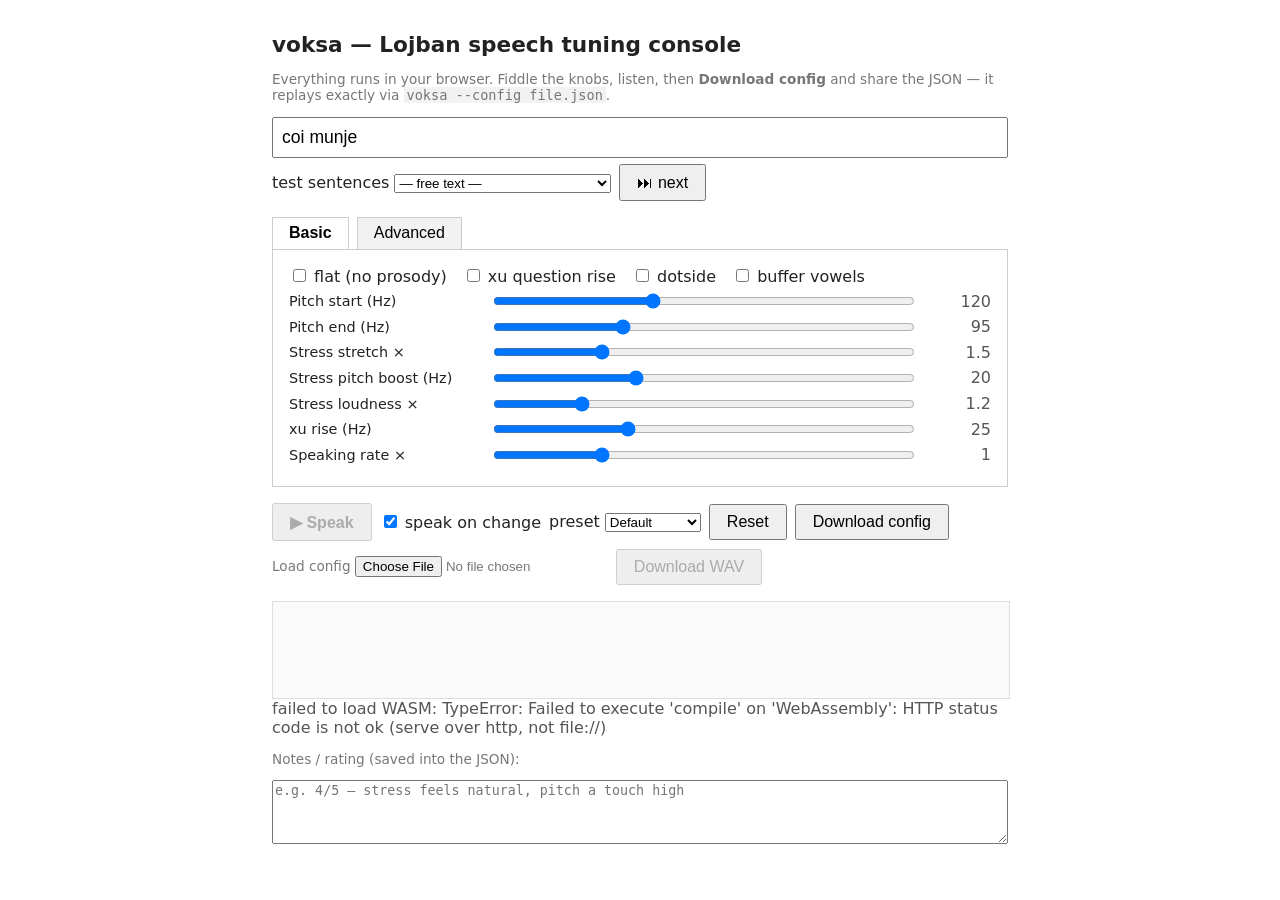
==== crates/voksa-web/www/index.html @ 2946a3f7 "feat(web): phonetic sentence picker - curated coverage set + cycle button (D2b) www/sentences.json: " ====
<!doctype html>
<html lang="en">
  <head>
    <meta charset="utf-8" />
    <meta name="viewport" content="width=device-width, initial-scale=1" />
    <title>voksa — Lojban speech tuning console</title>
    <style>
      body { font-family: system-ui, sans-serif; max-width: 46rem; margin: 2rem auto; padding: 0 1rem; color: #222; }
      h1 { font-size: 1.35rem; }
      input[type="text"] { width: 100%; font-size: 1.1rem; padding: 0.5rem; box-sizing: border-box; }
      .tabs { display: flex; gap: 0.5rem; margin: 1rem 0 0; }
      .tabs button { border: 1px solid #ccc; border-bottom: none; background: #f2f2f2; padding: 0.4rem 1rem; cursor: pointer; }
      .tabs button.active { background: #fff; font-weight: 600; }
      .panel { border: 1px solid #ccc; padding: 1rem; }
      .row { display: grid; grid-template-columns: 12rem 1fr 4rem; align-items: center; gap: 0.6rem; margin: 0.35rem 0; }
      .row label { font-size: 0.9rem; }
      .row output { font-variant-numeric: tabular-nums; text-align: right; color: #555; }
      .flags label { margin-right: 1rem; display: inline-block; }
      .disabled { opacity: 0.4; }
      .actions { display: flex; flex-wrap: wrap; gap: 0.5rem; margin: 1rem 0; align-items: center; }
      button { font-size: 1rem; padding: 0.45rem 1rem; }
      #speak { font-weight: 600; }
      #status { color: #555; min-height: 1.2em; }
      canvas { width: 100%; height: 96px; border: 1px solid #ddd; display: block; background: #fafafa; }
      textarea { width: 100%; height: 4rem; box-sizing: border-box; }
      code { background: #f2f2f2; padding: 0 0.2em; }
      .muted { color: #777; font-size: 0.85rem; }
      #attitudinals details { border: 1px solid #e2e2e2; margin: 0.4rem 0; padding: 0.3rem 0.6rem; }
      #attitudinals summary { cursor: pointer; }
      #attitudinals summary b { font-size: 1.05rem; }
      #attitudinals summary button { font-size: 0.8rem; padding: 0.15rem 0.5rem; margin-left: 0.4rem; }
    </style>
  </head>
  <body>
    <h1>voksa — Lojban speech tuning console</h1>
    <p class="muted">Everything runs in your browser. Fiddle the knobs, listen, then
      <b>Download config</b> and share the JSON — it replays exactly via
      <code>voksa --config file.json</code>.</p>

    <input id="text" type="text" value="coi munje" aria-label="Lojban text" />
    <div class="actions" style="margin: 0.4rem 0 0;">
      <label>test sentences <select id="sentence"><option value="">— free text —</option></select></label>
      <button id="sent-next" title="cycle through the phonetic coverage set">⏭ next</button>
      <span class="muted" id="sentence-en"></span>
    </div>

    <div class="tabs">
      <button id="tab-basic" class="active">Basic</button>
      <button id="tab-advanced">Advanced</button>
    </div>

    <div id="panel-basic" class="panel">
      <div class="flags" id="flags"></div>
      <div id="sliders"></div>
    </div>
    <div id="panel-advanced" class="panel" hidden>
      <p class="muted"><b>cnima'o — attitudinals.</b> A UI cmavo colors the word
        <em>before</em> it with an emotion (<code>coi munje .ui</code> = a joyful
        <code>munje</code>). Follow it with <code>nai</code> to flip the emotion,
        <code>sai</code>/<code>ru'e</code> to weaken it. These deviation vectors are
        voksa's own invention (the CLL defines meaning, not sound) — tune them and
        share your config JSON.</p>
      <div id="attitudinals"></div>
      <p class="muted"><b>lo voksa selci — the phoneme table.</b> Every acoustic
        parameter of every phoneme: vowel formants (karsna), consonant loci
        (zunsna), noise bands, voicing, durations. Diphthong glides follow the
        tuned vowels; <code>'</code> ([h]) shapes itself from the next vowel.
        Retune the voice itself, then share the config JSON.</p>
      <div id="voicetable"></div>
    </div>

    <div class="actions">
      <button id="speak" disabled>▶ Speak</button>
      <label><input type="checkbox" id="autospeak" checked> speak on change</label>
      <label>preset <select id="preset"></select></label>
      <button id="reset">Reset</button>
      <button id="dl-json">Download config</button>
      <label class="muted">Load config <input id="ld-json" type="file" accept="application/json" /></label>
      <button id="dl-wav" disabled>Download WAV</button>
    </div>

    <canvas id="wave" width="920" height="96" aria-label="waveform"></canvas>
    <div id="status">loading…</div>

    <p class="muted">Notes / rating (saved into the JSON):</p>
    <textarea id="notes" placeholder="e.g. 4/5 — stress feels natural, pitch a touch high"></textarea>

    <script type="module">
      // ?v= cache-busts the worklet (addModule caches aggressively).
      const V = '6';

      // The 7 prosody knobs, IN THE ORDER of the wasm f32 layout + CLI keys.
      const PARAMS = [
        { key: 'declination_start_hz',   label: 'Pitch start (Hz)',       min: 60,  max: 220, step: 1,    def: 120 },
        { key: 'declination_end_hz',     label: 'Pitch end (Hz)',         min: 50,  max: 200, step: 1,    def: 95  },
        { key: 'stress_duration_factor', label: 'Stress stretch ×',       min: 1,   max: 3,   step: 0.05, def: 1.5 },
        { key: 'stress_f0_excursion_hz', label: 'Stress pitch boost (Hz)',min: 0,   max: 60,  step: 1,    def: 20  },
        { key: 'stress_amp_factor',      label: 'Stress loudness ×',      min: 1,   max: 2,   step: 0.05, def: 1.2 },
        { key: 'xu_rise_hz',             label: 'xu rise (Hz)',           min: 0,   max: 80,  step: 1,    def: 25  },
        { key: 'rate',                   label: 'Speaking rate ×',        min: 0.5, max: 2.5, step: 0.05, def: 1   },
      ];
      const FLAGS = [
        { key: 'flat',    label: 'flat (no prosody)', bit: 0x1 },
        { key: 'xu',      label: 'xu question rise',  bit: 0x2 },
        { key: 'dotside', label: 'dotside',           bit: 0x4 },
        { key: 'buffer',  label: 'buffer vowels',     bit: 0x8 },
      ];
      const PRESETS = {
        Default:     {},
        'Sing-song': { declination_start_hz: 150, declination_end_hz: 80, stress_f0_excursion_hz: 35, stress_duration_factor: 1.8 },
        Monotone:    { declination_start_hz: 110, declination_end_hz: 110, stress_f0_excursion_hz: 3, stress_amp_factor: 1.05, stress_duration_factor: 1.1 },
        Fast:        { rate: 1.7 },
        'Slow & calm': { rate: 0.8, stress_f0_excursion_hz: 12, declination_start_hz: 110, declination_end_hz: 90 },
      };

      // The 8 deviation fields, IN THE ORDER of Deviation::to_array (the wasm
      // f32 stride) — keys mirror the CLI config JSON. Do not reorder.
      const ATT_FIELDS = [
        { key: 'f0_mean_hz',    label: 'Pitch shift (Hz)',        min: -40,  max: 40,  step: 1    },
        { key: 'f0_range_mult', label: 'Pitch range ×',           min: 0,    max: 3,   step: 0.05 },
        { key: 'rate_mult',     label: 'Tempo × (>1 = slower)',   min: 0.5,  max: 2,   step: 0.05 },
        { key: 'oq',            label: 'Open quotient Δ (breath)',min: -0.6, max: 0.8, step: 0.01 },
        { key: 'tilt',          label: 'Brightness Δ',            min: -0.9, max: 0.9, step: 0.01 },
        { key: 'di',            label: 'Creak (diplophonia)',     min: 0,    max: 1,   step: 0.01 },
        { key: 'vibrato_hz',    label: 'Flutter (vibrato Hz)',    min: 0,    max: 15,  step: 0.5  },
        { key: 'aspiration',    label: 'Breathiness Δ',           min: 0,    max: 0.6, step: 0.01 },
      ];
      // The 7 attitudinals, IN THE ORDER of AttitudinalKind::ALL (the wasm f32
      // block after the prosody knobs). `def` = the pinned vectors
      // (docs/phonology.md §10.1). Lojban label + English sub-text.
      const ATTITUDINALS = [
        { key: 'ui',     label: '.ui',     sub: 'happiness / joy',    example: 'coi munje .ui',
          def: { f0_mean_hz: 14,  f0_range_mult: 1.4, rate_mult: 0.95, oq: 0.05,  tilt: 0.15,  di: 0,    vibrato_hz: 0, aspiration: 0 } },
        { key: 'uu',     label: '.uu',     sub: 'pity / sadness',     example: 'mi klama .uu',
          def: { f0_mean_hz: -12, f0_range_mult: 0.6, rate_mult: 1.15, oq: 0.20,  tilt: -0.20, di: 0,    vibrato_hz: 0, aspiration: 0.15 } },
        { key: 'oi',     label: '.oi',     sub: 'complaint / pain',   example: 'coi munje .oi',
          def: { f0_mean_hz: -4,  f0_range_mult: 0.9, rate_mult: 1.05, oq: -0.10, tilt: -0.05, di: 0.10, vibrato_hz: 0, aspiration: 0 } },
        { key: 'ii',     label: '.ii',     sub: 'fear',               example: 'coi munje .ii',
          def: { f0_mean_hz: 18,  f0_range_mult: 1.2, rate_mult: 0.90, oq: 0.05,  tilt: 0.05,  di: 0,    vibrato_hz: 6, aspiration: 0.10 } },
        { key: "o'o",    label: ".o'o",    sub: 'patience / calm',    example: "mi klama .o'o",
          def: { f0_mean_hz: -6,  f0_range_mult: 0.3, rate_mult: 1.0,  oq: 0,     tilt: -0.05, di: 0,    vibrato_hz: 0, aspiration: 0 } },
        { key: 'au',     label: '.au',     sub: 'desire',             example: 'mi djica .au',
          def: { f0_mean_hz: 8,   f0_range_mult: 1.1, rate_mult: 1.0,  oq: 0.10,  tilt: 0,     di: 0,    vibrato_hz: 0, aspiration: 0.08 } },
        { key: "o'onai", label: ".o'onai", sub: 'anger',              example: "mi fengu .o'onai",
          def: { f0_mean_hz: 10,  f0_range_mult: 1.3, rate_mult: 0.90, oq: -0.20, tilt: 0.25,  di: 0.15, vibrato_hz: 0, aspiration: 0 } },
      ];

      // ---- build the UI from the descriptors ----
      const flagsBox = document.getElementById('flags');
      for (const f of FLAGS) {
        const l = document.createElement('label');
        l.innerHTML = `<input type="checkbox" id="flag-${f.key}"> ${f.label}`;
        flagsBox.appendChild(l);
      }
      const slidersBox = document.getElementById('sliders');
      for (const p of PARAMS) {
        const row = document.createElement('div');
        row.className = 'row';
        row.innerHTML =
          `<label for="p-${p.key}">${p.label}</label>` +
          `<input type="range" id="p-${p.key}" min="${p.min}" max="${p.max}" step="${p.step}" value="${p.def}">` +
          `<output id="o-${p.key}">${p.def}</output>`;
        slidersBox.appendChild(row);
      }
      const flagEl = (k) => document.getElementById(`flag-${k}`);
      const slideEl = (k) => document.getElementById(`p-${k}`);
      const outEl = (k) => document.getElementById(`o-${k}`);
      for (const p of PARAMS) {
        slideEl(p.key).addEventListener('input', () => { outEl(p.key).textContent = slideEl(p.key).value; });
      }

      // ---- advanced tab: one panel per attitudinal ----
      const attBox = document.getElementById('attitudinals');
      for (const a of ATTITUDINALS) {
        const det = document.createElement('details');
        det.innerHTML =
          `<summary><b>${a.label}</b> <span class="muted">${a.sub}</span> ` +
          `<button type="button" class="att-try" data-att="${a.key}">▶ try <code>${a.example}</code></button> ` +
          `<button type="button" class="att-reset" data-att="${a.key}">reset</button></summary>`;
        for (const f of ATT_FIELDS) {
          const row = document.createElement('div');
          row.className = 'row';
          row.innerHTML =
            `<label for="a-${a.key}-${f.key}">${f.label}</label>` +
            `<input type="range" id="a-${a.key}-${f.key}" min="${f.min}" max="${f.max}" step="${f.step}" value="${a.def[f.key]}">` +
            `<output id="ao-${a.key}-${f.key}">${a.def[f.key]}</output>`;
          det.appendChild(row);
        }
        attBox.appendChild(det);
      }
      const attEl = (k, f) => document.getElementById(`a-${k}-${f}`);
      const attOut = (k, f) => document.getElementById(`ao-${k}-${f}`);
      // Assign v to a slider with FULL fidelity: a range input silently clamps
      // assigned values to [min,max] (and may snap to the step grid), which
      // would make a hand-edited / CLI-side config replay differently here than
      // via `voksa --config` and re-export silently rewritten. Widen the bounds
      // (and relax the grid) instead, and always show what the slider holds.
      function setSliderExact(el, out, v) {
        if (v < parseFloat(el.min)) el.min = v;
        if (v > parseFloat(el.max)) el.max = v;
        el.value = v;
        if (parseFloat(el.value) !== v) { el.step = 'any'; el.value = v; }
        out.textContent = el.value;
      }
      function setAtt(k, f, v) { setSliderExact(attEl(k, f), attOut(k, f), v); }
      function resetAtt(a) {
        for (const f of ATT_FIELDS) {
          const el = attEl(a.key, f.key);
          el.min = f.min; el.max = f.max; el.step = f.step; // undo any widening
          setAtt(a.key, f.key, a.def[f.key]);
        }
      }
      for (const a of ATTITUDINALS) {
        for (const f of ATT_FIELDS) {
          attEl(a.key, f.key).addEventListener('input', () => { attOut(a.key, f.key).textContent = attEl(a.key, f.key).value; });
        }
      }
      attBox.addEventListener('click', (e) => {
        const b = e.target.closest('button'); if (!b) return;
        e.preventDefault(); // don't toggle the <details>
        const a = ATTITUDINALS.find((x) => x.key === b.dataset.att); if (!a) return;
        if (b.classList.contains('att-reset')) { resetAtt(a); autoSpeak(); }
        else if (b.classList.contains('att-try')) {
          document.getElementById('text').value = a.example;
          if (!speakBtn.disabled) speakBtn.click();
        }
      });

      // ---- advanced tab: per-phoneme voice table (D2b) ----
      // Field descriptors in Targets::to_array order (stride 11); the wasm f32
      // layout appends VoiceTable::to_array (377 floats) after the attitudinals.
      const VT_FIELDS = [
        { key: 'f1_hz',      label: 'F1 (Hz)',    min: 100,  max: 1200, step: 5    },
        { key: 'bw1_hz',     label: 'F1 bw (Hz)', min: 20,   max: 500,  step: 5    },
        { key: 'amp1',       label: 'F1 amp',     min: 0,    max: 1.2,  step: 0.01 },
        { key: 'f2_hz',      label: 'F2 (Hz)',    min: 400,  max: 3000, step: 10   },
        { key: 'bw2_hz',     label: 'F2 bw (Hz)', min: 20,   max: 1000, step: 5    },
        { key: 'amp2',       label: 'F2 amp',     min: 0,    max: 1.2,  step: 0.01 },
        { key: 'f3_hz',      label: 'F3 (Hz)',    min: 1000, max: 8000, step: 10   },
        { key: 'bw3_hz',     label: 'F3 bw (Hz)', min: 20,   max: 4000, step: 10   },
        { key: 'amp3',       label: 'F3 amp',     min: 0,    max: 1.2,  step: 0.01 },
        { key: 'voicing',    label: 'Voicing',    min: 0,    max: 1,    step: 0.01 },
        { key: 'aspiration', label: 'Aspiration', min: 0,    max: 1,    step: 0.01 },
      ];
      const VT_DUR        = { key: 'dur_ms',     label: 'Duration (ms)', min: 0, max: 400, step: 5 };
      const VT_CLOSURE_MS = { key: 'closure_ms', label: 'Closure (ms)',  min: 0, max: 150, step: 1 };
      const VT_BURST_MS   = { key: 'burst_ms',   label: 'Burst (ms)',    min: 0, max: 80,  step: 1 };

      // Pinned seed shorthands (crates/voksa-core/src/phonemes.rs data::).
      const SIL  = [500, 90, 0,   1500, 110, 0, 2500, 150, 0,    0, 0]; // voiceless closure
      const VBAR = [200, 100, 0.3, 1500, 110, 0, 2500, 150, 0,   1, 0]; // voiced closure
      const B_P  = [500, 90, 0,   700, 700, 0.6, 2500, 150, 0,   0, 1]; // bilabial burst
      const B_T  = [500, 90, 0,   1500, 110, 0, 3500, 1000, 0.85, 0, 1]; // alveolar burst
      const B_K  = [500, 90, 0,   1500, 110, 0, 2150, 500, 0.85, 0, 1]; // velar burst

      // Sections + items IN EXACT VoiceTable::to_array order. steady def = 12
      // values (VT_FIELDS + dur); stop def = 24 (closure 11, burst 11, 2 ms).
      const VOICE_SECTIONS = [
        { id: 'vowels', label: 'karsna — vowels', items: [
          { key: 'a', kind: 'steady', def: [730, 90, 1, 1090, 110, 0.8,  2440, 150, 0.3,  1, 0, 160] },
          { key: 'e', kind: 'steady', def: [530, 90, 1, 1840, 110, 0.6,  2480, 150, 0.3,  1, 0, 150] },
          { key: 'i', kind: 'steady', def: [270, 90, 1, 2290, 110, 0.7,  3010, 150, 0.45, 1, 0, 150] },
          { key: 'o', kind: 'steady', def: [570, 90, 1, 840,  110, 0.8,  2410, 150, 0.25, 1, 0, 150] },
          { key: 'u', kind: 'steady', def: [300, 90, 1, 870,  110, 0.75, 2240, 150, 0.25, 1, 0, 150] },
          { key: 'y', kind: 'steady', def: [500, 90, 1, 1500, 110, 0.6,  2500, 150, 0.3,  1, 0, 100] },
        ]},
        { id: 'diphthongs', label: 'diphthongs — durations (glide follows the tuned vowels)', items:
          ['ai','ei','oi','au','ia','ie','ii','io','iu','ua','ue','ui','uo','uu','iy','uy']
            .map((k) => ({ key: k, kind: 'dur', def: [200] })) },
        { id: 'stops', label: 'zunsna — stops (closure + burst)', items: [
          { key: 'p', kind: 'stop', def: [...SIL,  ...B_P, 60, 25] },
          { key: 't', kind: 'stop', def: [...SIL,  ...B_T, 60, 25] },
          { key: 'k', kind: 'stop', def: [...SIL,  ...B_K, 60, 25] },
          { key: 'b', kind: 'stop', def: [...VBAR, ...B_P, 60, 25] },
          { key: 'd', kind: 'stop', def: [...VBAR, ...B_T, 60, 25] },
          { key: 'g', kind: 'stop', def: [...VBAR, ...B_K, 60, 25] },
        ]},
        { id: 'fricatives', label: 'zunsna — fricatives', items: [
          { key: 'f', kind: 'steady', def: [500, 90, 0,    1500, 110, 0, 4500, 3500, 0.3,  0,   0.8, 120] },
          { key: 'v', kind: 'steady', def: [250, 100, 0.6, 1500, 110, 0, 4500, 3500, 0.3,  0.6, 0.5, 120] },
          { key: 's', kind: 'steady', def: [500, 90, 0,    1500, 110, 0, 6000, 1700, 0.9,  0,   1,   120] },
          { key: 'z', kind: 'steady', def: [250, 100, 0.6, 1500, 110, 0, 6000, 1700, 0.8,  0.6, 0.6, 120] },
          { key: 'c', kind: 'steady', def: [500, 90, 0,    1500, 110, 0, 3000, 800,  0.9,  0,   1,   120] },
          { key: 'j', kind: 'steady', def: [250, 100, 0.6, 1500, 110, 0, 2800, 700,  0.8,  0.6, 0.6, 120] },
          { key: 'x', kind: 'steady', def: [500, 90, 0,    1500, 110, 0, 2000, 600,  0.85, 0,   1,   120] },
        ]},
        { id: 'sonorants', label: 'zunsna — nasals & liquids', items: [
          { key: 'm', kind: 'steady', def: [300, 100, 1, 1000, 150, 0.1, 2200, 200, 0.05, 1, 0, 80] },
          { key: 'n', kind: 'steady', def: [310, 100, 1, 1700, 150, 0.1, 2600, 200, 0.05, 1, 0, 80] },
          { key: 'l', kind: 'steady', def: [360, 90, 1,  1300, 110, 0.5, 2700, 150, 0.2,  1, 0, 80] },
          { key: 'r', kind: 'steady', def: [490, 90, 1,  1350, 110, 0.4, 1750, 130, 0.45, 1, 0, 80] },
        ]},
        { id: 'other', label: "other — ' ([h]) + buffer vowel", items: [
          { key: "'",      kind: 'dur',    def: [70] },
          { key: 'buffer', kind: 'steady', def: [400, 90, 0.5, 1900, 110, 0.3, 2600, 150, 0.15, 1, 0, 35] },
        ]},
      ];

      // Per-item field descriptor list (in def order) — shared by the builder,
      // reader, exporter and importer.
      function vtItemFields(it) {
        if (it.kind === 'steady') return [...VT_FIELDS, VT_DUR].map((f) => ({ ...f, path: [f.key] }));
        if (it.kind === 'dur') return [{ ...VT_DUR, path: ['dur_ms'] }];
        // stop: closure(11) + burst(11) + closure_ms + burst_ms
        return [
          ...VT_FIELDS.map((f) => ({ ...f, label: `closure ${f.label}`, path: ['closure', f.key] })),
          ...VT_FIELDS.map((f) => ({ ...f, label: `burst ${f.label}`, path: ['burst', f.key] })),
          { ...VT_CLOSURE_MS, path: ['closure_ms'] },
          { ...VT_BURST_MS, path: ['burst_ms'] },
        ];
      }
      const vtId = (itemKey, path) => `vt-${itemKey}-${path.join('-')}`;

      // Build the panels + the FLAT slider registry (exact wasm layout order).
      const voiceBox = document.getElementById('voicetable');
      const VOICE_SLIDERS = [];
      for (const sec of VOICE_SECTIONS) {
        const h = document.createElement('p');
        h.innerHTML = `<b>${sec.label}</b>`;
        voiceBox.appendChild(h);
        for (const it of sec.items) {
          const det = document.createElement('details');
          det.innerHTML =
            `<summary><b>${it.key}</b> ` +
            `<button type="button" class="vt-reset" data-key="${it.key}">reset</button></summary>`;
          const fields = vtItemFields(it);
          fields.forEach((f, i) => {
            const id = vtId(it.key, f.path);
            const def = it.def[i];
            const row = document.createElement('div');
            row.className = 'row';
            row.innerHTML =
              `<label for="${id}">${f.label}</label>` +
              `<input type="range" id="${id}" min="${f.min}" max="${f.max}" step="${f.step}" value="${def}">` +
              `<output id="o-${id}">${def}</output>`;
            det.appendChild(row);
            VOICE_SLIDERS.push({ id, def, min: f.min, max: f.max, step: f.step });
          });
          voiceBox.appendChild(det);
        }
      }
      if (VOICE_SLIDERS.length !== 377) console.error('voice layout mismatch:', VOICE_SLIDERS.length);
      // Output readouts + per-item reset via delegation (377 sliders).
      voiceBox.addEventListener('input', (e) => {
        if (e.target.type === 'range') document.getElementById('o-' + e.target.id).textContent = e.target.value;
      });
      function resetVoiceItem(itemKey) {
        for (const s of VOICE_SLIDERS) {
          if (!s.id.startsWith(`vt-${itemKey}-`)) continue;
          const el = document.getElementById(s.id);
          el.min = s.min; el.max = s.max; el.step = s.step; // undo any widening
          el.value = s.def;
          document.getElementById('o-' + s.id).textContent = s.def;
        }
      }
      function resetVoiceAll() {
        for (const sec of VOICE_SECTIONS) for (const it of sec.items) resetVoiceItem(it.key);
      }
      voiceBox.addEventListener('click', (e) => {
        const b = e.target.closest('button.vt-reset'); if (!b) return;
        e.preventDefault();
        resetVoiceItem(b.dataset.key);
        autoSpeak();
      });

      // flat greys out the prosody + attitudinal + voice knobs; xu is
      // meaningless with flat.
      function syncFlatState() {
        const flat = flagEl('flat').checked;
        flagEl('xu').disabled = flat;
        if (flat) flagEl('xu').checked = false;
        document.getElementById('sliders').classList.toggle('disabled', flat);
        for (const p of PARAMS) slideEl(p.key).disabled = flat;
        attBox.classList.toggle('disabled', flat);
        for (const a of ATTITUDINALS) for (const f of ATT_FIELDS) attEl(a.key, f.key).disabled = flat;
        voiceBox.classList.toggle('disabled', flat);
        for (const s of VOICE_SLIDERS) document.getElementById(s.id).disabled = flat;
      }
      flagEl('flat').addEventListener('change', syncFlatState);

      // ---- config <-> UI ----
      // The wasm f32 block: 7 prosody knobs, then 7 attitudinals x 8 fields
      // (AttitudinalKind::ALL x Deviation::to_array order), then the 377-float
      // VoiceTable::to_array section = 440 floats.
      function readParamsArray() {
        const arr = PARAMS.map((p) => parseFloat(slideEl(p.key).value));
        for (const a of ATTITUDINALS) for (const f of ATT_FIELDS) arr.push(parseFloat(attEl(a.key, f.key).value));
        for (const s of VOICE_SLIDERS) arr.push(parseFloat(document.getElementById(s.id).value));
        return Float32Array.from(arr);
      }
      function readFlagsBits() { return FLAGS.reduce((b, f) => b | (flagEl(f.key).checked ? f.bit : 0), 0); }
      function currentConfig() {
        const c = { text: document.getElementById('text').value };
        for (const f of FLAGS) c[f.key] = flagEl(f.key).checked;
        for (const p of PARAMS) c[p.key] = parseFloat(slideEl(p.key).value);
        // Attitudinals export ONLY the deltas from the pinned vectors — the CLI
        // treats missing keys as pinned, so shared JSON stays small + readable.
        const atts = {};
        for (const a of ATTITUDINALS) {
          const o = {};
          for (const f of ATT_FIELDS) {
            const v = parseFloat(attEl(a.key, f.key).value);
            if (Math.abs(v - a.def[f.key]) > 1e-9) o[f.key] = v;
          }
          if (Object.keys(o).length) atts[a.key] = o;
        }
        if (Object.keys(atts).length) c.attitudinals = atts;
        // Voice table: same delta-only export under "phonemes" (stops nest
        // closure/burst objects, matching the CLI schema).
        const phon = {};
        for (const sec of VOICE_SECTIONS) {
          for (const it of sec.items) {
            let o = null;
            vtItemFields(it).forEach((f, i) => {
              const v = parseFloat(document.getElementById(vtId(it.key, f.path)).value);
              if (Math.abs(v - it.def[i]) > 1e-9) {
                o = o || {};
                if (f.path.length === 2) { o[f.path[0]] = o[f.path[0]] || {}; o[f.path[0]][f.path[1]] = v; }
                else o[f.path[0]] = v;
              }
            });
            if (o) phon[it.key] = o;
          }
        }
        if (Object.keys(phon).length) c.phonemes = phon;
        c.notes = document.getElementById('notes').value;
        c.sampleRate = ctx ? ctx.sampleRate : 48000;
        c.voksaVersion = '0.0.1';
        return c;
      }
      function applyConfig(c) {
        if (typeof c.text === 'string') document.getElementById('text').value = c.text;
        for (const f of FLAGS) if (typeof c[f.key] === 'boolean') flagEl(f.key).checked = c[f.key];
        for (const p of PARAMS) {
          if (typeof c[p.key] === 'number') setSliderExact(slideEl(p.key), outEl(p.key), c[p.key]);
        }
        // Delta semantics: reset to pinned, then apply the config's overrides.
        for (const a of ATTITUDINALS) resetAtt(a);
        if (c.attitudinals && typeof c.attitudinals === 'object') {
          for (const a of ATTITUDINALS) {
            const o = c.attitudinals[a.key];
            if (!o) continue;
            for (const f of ATT_FIELDS) if (typeof o[f.key] === 'number') setAtt(a.key, f.key, o[f.key]);
          }
        }
        resetVoiceAll();
        if (c.phonemes && typeof c.phonemes === 'object') {
          for (const sec of VOICE_SECTIONS) {
            for (const it of sec.items) {
              const o = c.phonemes[it.key];
              if (!o) continue;
              vtItemFields(it).forEach((f) => {
                const v = f.path.length === 2 ? (o[f.path[0]] || {})[f.path[1]] : o[f.path[0]];
                if (typeof v === 'number') {
                  const id = vtId(it.key, f.path);
                  setSliderExact(document.getElementById(id), document.getElementById('o-' + id), v);
                }
              });
            }
          }
        }
        if (typeof c.notes === 'string') document.getElementById('notes').value = c.notes;
        syncFlatState();
      }
      function resetDefaults() {
        for (const f of FLAGS) flagEl(f.key).checked = false;
        for (const p of PARAMS) {
          const el = slideEl(p.key);
          el.min = p.min; el.max = p.max; el.step = p.step; // undo any widening
          el.value = p.def; outEl(p.key).textContent = p.def;
        }
        for (const a of ATTITUDINALS) resetAtt(a);
        resetVoiceAll();
        syncFlatState();
      }

      // presets
      const presetSel = document.getElementById('preset');
      for (const name of Object.keys(PRESETS)) {
        const o = document.createElement('option'); o.textContent = name; presetSel.appendChild(o);
      }
      presetSel.addEventListener('change', () => {
        resetDefaults();
        const over = PRESETS[presetSel.value] || {};
        for (const [k, v] of Object.entries(over)) { slideEl(k).value = v; outEl(k).textContent = v; }
        autoSpeak();
      });

      // tabs
      function showTab(which) {
        document.getElementById('tab-basic').classList.toggle('active', which === 'basic');
        document.getElementById('tab-advanced').classList.toggle('active', which === 'advanced');
        document.getElementById('panel-basic').hidden = which !== 'basic';
        document.getElementById('panel-advanced').hidden = which !== 'advanced';
      }
      document.getElementById('tab-basic').addEventListener('click', () => showTab('basic'));
      document.getElementById('tab-advanced').addEventListener('click', () => showTab('advanced'));

      // ---- WAV encode (mirrors crates/voksa-cli/src/wav.rs) ----
      function wavBytes(samples, sampleRate) {
        const dataLen = samples.length * 2;
        const buf = new ArrayBuffer(44 + dataLen);
        const v = new DataView(buf);
        const wstr = (o, s) => { for (let i = 0; i < s.length; i++) v.setUint8(o + i, s.charCodeAt(i)); };
        wstr(0, 'RIFF'); v.setUint32(4, 36 + dataLen, true); wstr(8, 'WAVE');
        wstr(12, 'fmt '); v.setUint32(16, 16, true); v.setUint16(20, 1, true); v.setUint16(22, 1, true);
        v.setUint32(24, sampleRate, true); v.setUint32(28, sampleRate * 2, true);
        v.setUint16(32, 2, true); v.setUint16(34, 16, true);
        wstr(36, 'data'); v.setUint32(40, dataLen, true);
        for (let i = 0; i < samples.length; i++) {
          let x = Math.max(-1, Math.min(1, samples[i]));
          v.setInt16(44 + i * 2, (x * 32767) | 0, true);
        }
        return new Uint8Array(buf);
      }
      function download(name, bytes, mime) {
        const blob = new Blob([bytes], { type: mime });
        const url = URL.createObjectURL(blob);
        const a = document.createElement('a'); a.href = url; a.download = name; a.click();
        URL.revokeObjectURL(url);
      }

      // waveform
      function drawWave(samples) {
        const c = document.getElementById('wave');
        const g = c.getContext('2d');
        g.clearRect(0, 0, c.width, c.height);
        g.strokeStyle = '#888'; g.beginPath(); g.moveTo(0, c.height / 2); g.lineTo(c.width, c.height / 2); g.stroke();
        if (!samples || !samples.length) return;
        g.strokeStyle = '#2a6'; g.beginPath();
        const step = Math.max(1, Math.floor(samples.length / c.width));
        for (let x = 0; x < c.width; x++) {
          let peak = 0;
          for (let i = x * step; i < (x + 1) * step && i < samples.length; i++) peak = Math.max(peak, Math.abs(samples[i]));
          const y = (c.height / 2) * (1 - peak);
          g.moveTo(x, c.height / 2 - (c.height / 2 - y));
          g.lineTo(x, c.height / 2 + (c.height / 2 - y));
        }
        g.stroke();
      }

      // ---- audio ----
      const status = document.getElementById('status');
      const speakBtn = document.getElementById('speak');
      const dlWav = document.getElementById('dl-wav');
      let lastSamples = null, lastRate = 48000;
      let wasmModule, ctx;

      try {
        wasmModule = await WebAssembly.compileStreaming(fetch('../pkg/voksa_web_bg.wasm?v=' + V));
        status.textContent = 'ready'; speakBtn.disabled = false;
      } catch (e) {
        status.textContent = 'failed to load WASM: ' + e + ' (serve over http, not file://)';
      }

      // The one utterance currently playing: replaced (not stacked) on re-speak,
      // so slider tweaks interrupt instead of chorusing.
      let liveNode = null;
      async function speak() {
        if (!ctx) { ctx = new AudioContext(); await ctx.audioWorklet.addModule('voksa-processor.js?v=' + V); }
        await ctx.resume();
        if (liveNode) { liveNode.disconnect(); liveNode = null; }
        const textBytes = new TextEncoder().encode(document.getElementById('text').value);
        const node = new AudioWorkletNode(ctx, 'voksa-processor', {
          numberOfInputs: 0, numberOfOutputs: 1, outputChannelCount: [1],
          processorOptions: { module: wasmModule, textBytes, params: readParamsArray(), flags: readFlagsBits(), sampleRate: ctx.sampleRate },
        });
        node.port.onmessage = (e) => {
          const d = e.data;
          if (d.type === 'samples') { lastSamples = d.pcm; lastRate = d.sampleRate; drawWave(lastSamples); dlWav.disabled = false; }
          else if (d.type === 'done') { node.disconnect(); if (liveNode === node) { liveNode = null; status.textContent = 'ready'; } }
          else if (d.type === 'error') { node.disconnect(); if (liveNode === node) { liveNode = null; status.textContent = 'cannot synthesize that text'; } }
        };
        node.connect(ctx.destination);
        liveNode = node;
        status.textContent = 'speaking…';
      }
      speakBtn.addEventListener('click', speak);

      // Auto-speak: debounced re-speak on ANY input change (400 ms collapses a
      // slider-drag stream into one utterance once the hand settles). Every
      // wired event is a user gesture, so the AudioContext can start here.
      const autoEl = document.getElementById('autospeak');
      let autoT = 0;
      function autoSpeak() {
        if (!autoEl.checked || speakBtn.disabled) return;
        clearTimeout(autoT);
        autoT = setTimeout(speak, 400);
      }
      document.getElementById('text').addEventListener('input', autoSpeak);
      flagsBox.addEventListener('change', autoSpeak);
      slidersBox.addEventListener('input', autoSpeak);
      attBox.addEventListener('input', autoSpeak);
      voiceBox.addEventListener('input', autoSpeak);

      // ---- phonetic sentence picker (www/sentences.json — every entry is
      // gated by a native test, so it always synthesizes) ----
      let SENTENCES = [];
      const sentSel = document.getElementById('sentence');
      const sentEn = document.getElementById('sentence-en');
      try {
        SENTENCES = await (await fetch('sentences.json?v=' + V)).json();
        for (const s of SENTENCES) {
          const o = document.createElement('option');
          o.value = s.slug; o.textContent = s.text;
          sentSel.appendChild(o);
        }
      } catch (e) { sentEn.textContent = 'sentence list unavailable: ' + e; }
      function applySentence(s) {
        document.getElementById('text').value = s.text;
        const f = s.flags || {};
        flagEl('xu').checked = !!f.xu;
        flagEl('dotside').checked = !!f.dotside;
        flagEl('buffer').checked = !!f.buffer;
        sentEn.textContent = s.en;
        syncFlatState();
        autoSpeak();
      }
      sentSel.addEventListener('change', () => {
        const s = SENTENCES.find((x) => x.slug === sentSel.value);
        if (s) applySentence(s); else sentEn.textContent = '';
      });
      document.getElementById('sent-next').addEventListener('click', () => {
        if (!SENTENCES.length) return;
        const i = SENTENCES.findIndex((x) => x.slug === sentSel.value);
        const next = SENTENCES[(i + 1) % SENTENCES.length];
        sentSel.value = next.slug;
        applySentence(next);
      });

      document.getElementById('reset').addEventListener('click', () => { resetDefaults(); autoSpeak(); });
      document.getElementById('dl-json').addEventListener('click', () => {
        download('voksa-config.json', new TextEncoder().encode(JSON.stringify(currentConfig(), null, 2)), 'application/json');
      });
      document.getElementById('ld-json').addEventListener('change', async (e) => {
        const file = e.target.files[0]; if (!file) return;
        try { applyConfig(JSON.parse(await file.text())); status.textContent = 'config loaded'; autoSpeak(); }
        catch (err) { status.textContent = 'bad config JSON: ' + err; }
      });
      dlWav.addEventListener('click', () => { if (lastSamples) download('voksa.wav', wavBytes(lastSamples, lastRate), 'audio/wav'); });

      resetDefaults();
    </script>
  </body>
</html>
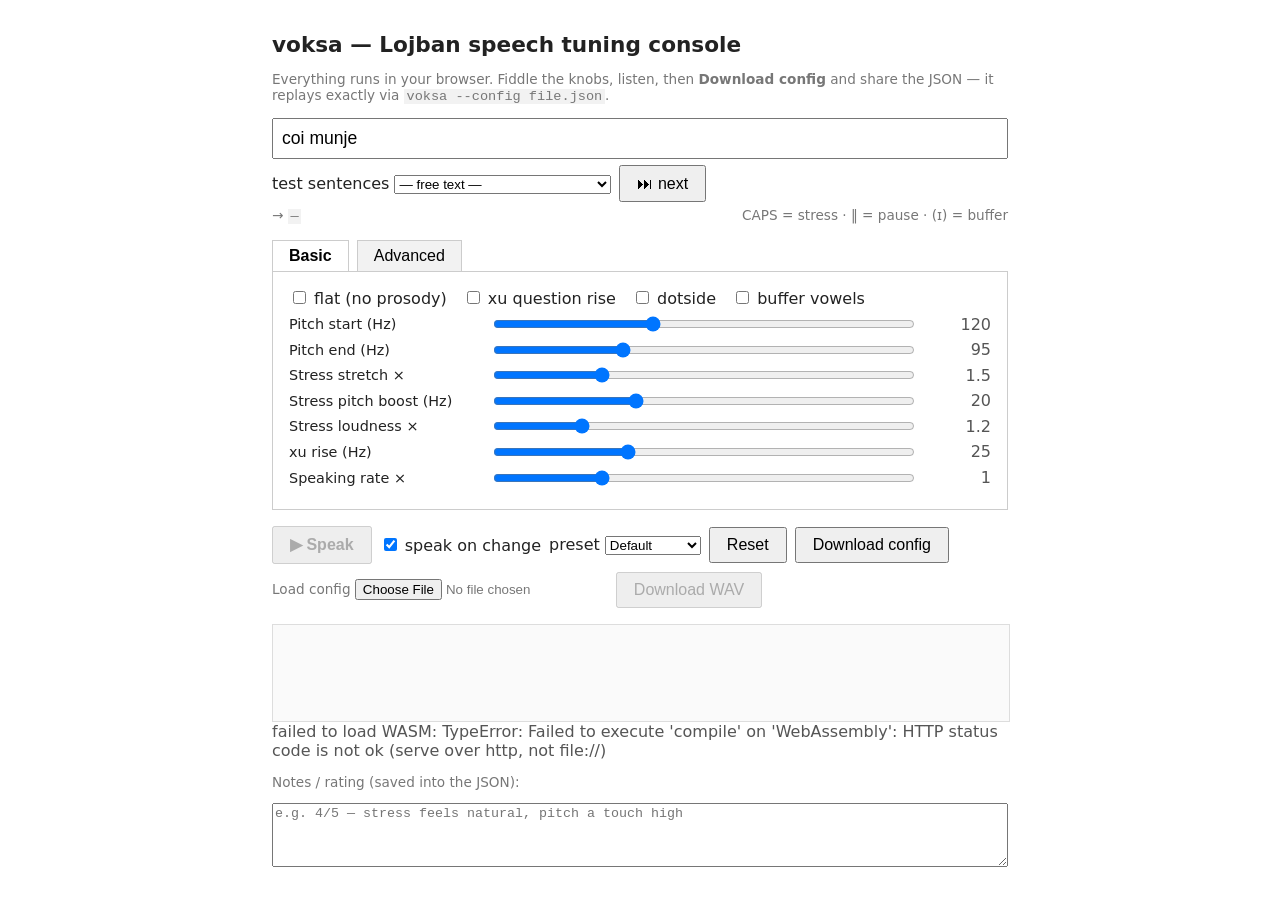
==== commit ab77e104: "feat(web): live phonetic transcription line (D2c) A mono line under the sentence picker shows voksa'" ====
--- a/crates/voksa-web/www/index.html
+++ b/crates/voksa-web/www/index.html
@@ -43,6 +43,10 @@
       <button id="sent-next" title="cycle through the phonetic coverage set">⏭ next</button>
       <span class="muted" id="sentence-en"></span>
     </div>
+    <p class="muted" id="phonetics-row" style="margin: 0.3rem 0 0;">
+      → <code id="phonetics">—</code>
+      <span style="float: right;">CAPS = stress · ‖ = pause · (ɪ) = buffer</span>
+    </p>
 
     <div class="tabs">
       <button id="tab-basic" class="active">Basic</button>
@@ -87,7 +91,35 @@
 
     <script type="module">
       // ?v= cache-busts the worklet (addModule caches aggressively).
-      const V = '6';
+      const V = '7';
+
+      // Compile the wasm FIRST and read the canonical default param block from
+      // it (a second, main-thread instance — zero imports make this a
+      // one-liner), so every slider default below is the ENGINE's pinned
+      // value, never a hand-copied literal. The literals below remain only as
+      // a no-wasm fallback (in which case nothing can play anyway).
+      // mainWasm: a retained MAIN-thread instance (zero imports) used for the
+      // default-param block and live phonetic transcription; playback still
+      // instantiates its own copy inside the worklet.
+      let wasmModule = null, wasmLoadError = null, DEFAULTS = null, mainWasm = null;
+      // Shortest decimal that round-trips to the same f32: the raw f64 image of
+      // an f32 (0.30000001192...) would make readouts ugly and step-snapped
+      // sliders diverge from their defs (spurious delta exports).
+      function f32nice(x) {
+        for (let p = 1; p <= 9; p++) {
+          const s = Number(x.toPrecision(p));
+          if (Math.fround(s) === Math.fround(x)) return s;
+        }
+        return x;
+      }
+      try {
+        wasmModule = await WebAssembly.compileStreaming(fetch('../pkg/voksa_web_bg.wasm?v=' + V));
+        mainWasm = new WebAssembly.Instance(wasmModule, {}).exports;
+        const dptr = mainWasm.voksa_default_params();
+        const dlen = mainWasm.voksa_out_len();
+        DEFAULTS = Array.from(new Float32Array(mainWasm.memory.buffer, dptr, dlen), f32nice);
+        mainWasm.voksa_free_f32(dptr, dlen);
+      } catch (e) { wasmLoadError = e; }
 
       // The 7 prosody knobs, IN THE ORDER of the wasm f32 layout + CLI keys.
       const PARAMS = [
@@ -144,6 +176,15 @@
         { key: "o'onai", label: ".o'onai", sub: 'anger',              example: "mi fengu .o'onai",
           def: { f0_mean_hz: 10,  f0_range_mult: 1.3, rate_mult: 0.90, oq: -0.20, tilt: 0.25,  di: 0.15, vibrato_hz: 0, aspiration: 0 } },
       ];
+
+      // Re-seed the prosody + attitudinal descriptor defaults from the wasm's
+      // canonical block (UI == engine by construction).
+      if (DEFAULTS) {
+        PARAMS.forEach((p, i) => { p.def = DEFAULTS[i]; });
+        ATTITUDINALS.forEach((a, k) => {
+          ATT_FIELDS.forEach((f, i) => { a.def[f.key] = DEFAULTS[7 + k * 8 + i]; });
+        });
+      }
 
       // ---- build the UI from the descriptors ----
       const flagsBox = document.getElementById('flags');
@@ -311,6 +352,20 @@
       }
       const vtId = (itemKey, path) => `vt-${itemKey}-${path.join('-')}`;
 
+      // Re-seed the voice defs from the wasm block: slice per item in EXACT
+      // layout order (the literal defs above are only a no-wasm fallback).
+      if (DEFAULTS) {
+        let cur = 63;
+        for (const sec of VOICE_SECTIONS) {
+          for (const it of sec.items) {
+            const n = vtItemFields(it).length;
+            it.def = DEFAULTS.slice(cur, cur + n);
+            cur += n;
+          }
+        }
+        if (cur !== DEFAULTS.length) console.error('voice defaults mismatch:', cur, DEFAULTS.length);
+      }
+
       // Build the panels + the FLAT slider registry (exact wasm layout order).
       const voiceBox = document.getElementById('voicetable');
       const VOICE_SLIDERS = [];
@@ -337,6 +392,14 @@
             VOICE_SLIDERS.push({ id, def, min: f.min, max: f.max, step: f.step });
           });
           voiceBox.appendChild(det);
+          // Exact-set pass (review finding): innerHTML value assignment lets
+          // the range input snap to its step grid; setSliderExact widens /
+          // relaxes so the slider HOLDS the engine default precisely and the
+          // readout shows what it holds.
+          fields.forEach((f, i) => {
+            const id = vtId(it.key, f.path);
+            setSliderExact(document.getElementById(id), document.getElementById('o-' + id), it.def[i]);
+          });
         }
       }
       if (VOICE_SLIDERS.length !== 377) console.error('voice layout mismatch:', VOICE_SLIDERS.length);
@@ -349,8 +412,7 @@
           if (!s.id.startsWith(`vt-${itemKey}-`)) continue;
           const el = document.getElementById(s.id);
           el.min = s.min; el.max = s.max; el.step = s.step; // undo any widening
-          el.value = s.def;
-          document.getElementById('o-' + s.id).textContent = s.def;
+          setSliderExact(el, document.getElementById('o-' + s.id), s.def);
         }
       }
       function resetVoiceAll() {
@@ -395,12 +457,15 @@
         for (const p of PARAMS) c[p.key] = parseFloat(slideEl(p.key).value);
         // Attitudinals export ONLY the deltas from the pinned vectors — the CLI
         // treats missing keys as pinned, so shared JSON stays small + readable.
+        // Delta comparisons run in f32 space (the engine consumes f32), so
+        // f64-vs-decimal representation noise can never fake an override.
+        const differs = (v, def) => Math.fround(v) !== Math.fround(def);
         const atts = {};
         for (const a of ATTITUDINALS) {
           const o = {};
           for (const f of ATT_FIELDS) {
             const v = parseFloat(attEl(a.key, f.key).value);
-            if (Math.abs(v - a.def[f.key]) > 1e-9) o[f.key] = v;
+            if (differs(v, a.def[f.key])) o[f.key] = v;
           }
           if (Object.keys(o).length) atts[a.key] = o;
         }
@@ -413,7 +478,7 @@
             let o = null;
             vtItemFields(it).forEach((f, i) => {
               const v = parseFloat(document.getElementById(vtId(it.key, f.path)).value);
-              if (Math.abs(v - it.def[i]) > 1e-9) {
+              if (differs(v, it.def[i])) {
                 o = o || {};
                 if (f.path.length === 2) { o[f.path[0]] = o[f.path[0]] || {}; o[f.path[0]][f.path[1]] = v; }
                 else o[f.path[0]] = v;
@@ -423,6 +488,8 @@
           }
         }
         if (Object.keys(phon).length) c.phonemes = phon;
+        // The analysis the tuner was looking at — bug reports carry it.
+        c.phonetics = currentTranscription();
         c.notes = document.getElementById('notes').value;
         c.sampleRate = ctx ? ctx.sampleRate : 48000;
         c.voksaVersion = '0.0.1';
@@ -483,6 +550,7 @@
         resetDefaults();
         const over = PRESETS[presetSel.value] || {};
         for (const [k, v] of Object.entries(over)) { slideEl(k).value = v; outEl(k).textContent = v; }
+        updatePhonetics();
         autoSpeak();
       });
 
@@ -544,13 +612,12 @@
       const speakBtn = document.getElementById('speak');
       const dlWav = document.getElementById('dl-wav');
       let lastSamples = null, lastRate = 48000;
-      let wasmModule, ctx;
-
-      try {
-        wasmModule = await WebAssembly.compileStreaming(fetch('../pkg/voksa_web_bg.wasm?v=' + V));
+      let ctx;
+
+      if (wasmModule) {
         status.textContent = 'ready'; speakBtn.disabled = false;
-      } catch (e) {
-        status.textContent = 'failed to load WASM: ' + e + ' (serve over http, not file://)';
+      } else {
+        status.textContent = 'failed to load WASM: ' + wasmLoadError + ' (serve over http, not file://)';
       }
 
       // The one utterance currently playing: replaced (not stacked) on re-speak,
@@ -571,6 +638,12 @@
           else if (d.type === 'done') { node.disconnect(); if (liveNode === node) { liveNode = null; status.textContent = 'ready'; } }
           else if (d.type === 'error') { node.disconnect(); if (liveNode === node) { liveNode = null; status.textContent = 'cannot synthesize that text'; } }
         };
+        // A trapped worklet (e.g. a hostile config exhausting wasm memory)
+        // never posts back — without this the status wedges at 'speaking…'.
+        node.onprocessorerror = () => {
+          node.disconnect();
+          if (liveNode === node) { liveNode = null; status.textContent = 'cannot synthesize that text'; }
+        };
         node.connect(ctx.destination);
         liveNode = node;
         status.textContent = 'speaking…';
@@ -614,6 +687,7 @@
         flagEl('buffer').checked = !!f.buffer;
         sentEn.textContent = s.en;
         syncFlatState();
+        updatePhonetics();
         autoSpeak();
       }
       sentSel.addEventListener('change', () => {
@@ -628,18 +702,44 @@
         applySentence(next);
       });
 
-      document.getElementById('reset').addEventListener('click', () => { resetDefaults(); autoSpeak(); });
+      // ---- live phonetic transcription (D2c) ----
+      // voksa's own syllable/stress/pause analysis for the current text +
+      // flags, straight from the wasm — the community checks phonetics against
+      // what they hear (CAPS = stress, ‖ = pause, (ɪ) = buffer vowel).
+      const phonEl = document.getElementById('phonetics');
+      function currentTranscription() {
+        if (!mainWasm) return '';
+        const bytes = new TextEncoder().encode(document.getElementById('text').value);
+        const inPtr = mainWasm.voksa_alloc(bytes.length);
+        new Uint8Array(mainWasm.memory.buffer, inPtr, bytes.length).set(bytes);
+        const outPtr = mainWasm.voksa_transcribe(inPtr, bytes.length, readFlagsBits());
+        mainWasm.voksa_dealloc(inPtr, bytes.length);
+        if (outPtr === 0) return '';
+        const n = mainWasm.voksa_out_len();
+        // Copy out before freeing (memory growth detaches views).
+        const s = new TextDecoder().decode(new Uint8Array(mainWasm.memory.buffer, outPtr, n).slice());
+        mainWasm.voksa_dealloc(outPtr, n);
+        return s;
+      }
+      function updatePhonetics() {
+        phonEl.textContent = currentTranscription() || '—';
+      }
+      document.getElementById('text').addEventListener('input', updatePhonetics);
+      flagsBox.addEventListener('change', updatePhonetics);
+
+      document.getElementById('reset').addEventListener('click', () => { resetDefaults(); updatePhonetics(); autoSpeak(); });
       document.getElementById('dl-json').addEventListener('click', () => {
         download('voksa-config.json', new TextEncoder().encode(JSON.stringify(currentConfig(), null, 2)), 'application/json');
       });
       document.getElementById('ld-json').addEventListener('change', async (e) => {
         const file = e.target.files[0]; if (!file) return;
-        try { applyConfig(JSON.parse(await file.text())); status.textContent = 'config loaded'; autoSpeak(); }
+        try { applyConfig(JSON.parse(await file.text())); status.textContent = 'config loaded'; updatePhonetics(); autoSpeak(); }
         catch (err) { status.textContent = 'bad config JSON: ' + err; }
       });
       dlWav.addEventListener('click', () => { if (lastSamples) download('voksa.wav', wavBytes(lastSamples, lastRate), 'audio/wav'); });
 
       resetDefaults();
+      updatePhonetics();
     </script>
   </body>
 </html>
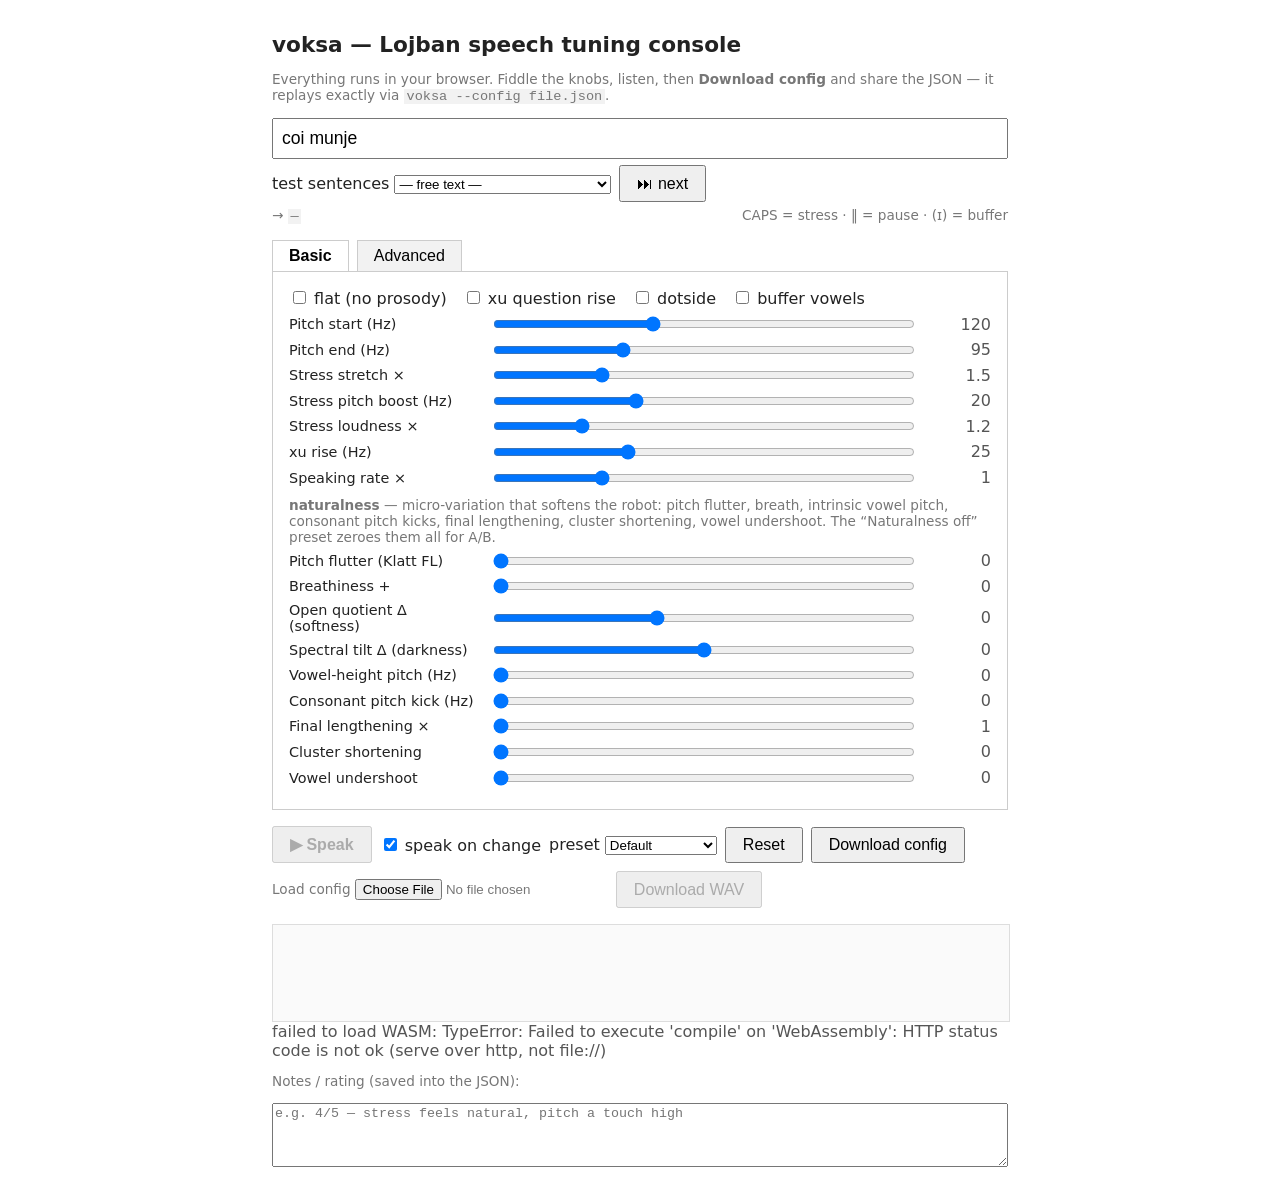
==== commit 6b4abe00: "feat: undershoot + naturalness VQ stage + 449-float crossing (P11 N-C green) apply_undershoot: forma" ====
--- a/crates/voksa-web/www/index.html
+++ b/crates/voksa-web/www/index.html
@@ -56,6 +56,11 @@
     <div id="panel-basic" class="panel">
       <div class="flags" id="flags"></div>
       <div id="sliders"></div>
+      <p class="muted" style="margin: 0.6rem 0 0.2rem;"><b>naturalness</b> — micro-variation
+        that softens the robot: pitch flutter, breath, intrinsic vowel pitch,
+        consonant pitch kicks, final lengthening, cluster shortening, vowel
+        undershoot. The “Naturalness off” preset zeroes them all for A/B.</p>
+      <div id="nat-sliders"></div>
     </div>
     <div id="panel-advanced" class="panel" hidden>
       <p class="muted"><b>cnima'o — attitudinals.</b> A UI cmavo colors the word
@@ -91,7 +96,7 @@
 
     <script type="module">
       // ?v= cache-busts the worklet (addModule caches aggressively).
-      const V = '7';
+      const V = '8';
 
       // Compile the wasm FIRST and read the canonical default param block from
       // it (a second, main-thread instance — zero imports make this a
@@ -137,12 +142,34 @@
         { key: 'dotside', label: 'dotside',           bit: 0x4 },
         { key: 'buffer',  label: 'buffer vowels',     bit: 0x8 },
       ];
+      // The 9 Phase-11 naturalness knobs, IN THE ORDER of the wasm f32 layout
+      // section at [NAT_OFF..NAT_OFF+9) (appended AFTER the voice table — the
+      // layout is frozen append-only). Keys mirror the CLI config JSON.
+      // `off` = the identity value (byte-exact no-op) the "Naturalness off"
+      // preset uses.
+      const NAT_OFF = 440;
+      const NAT_PARAMS = [
+        { key: 'flutter',             label: 'Pitch flutter (Klatt FL)',    min: 0,    max: 100, step: 1,    def: 0, off: 0 },
+        { key: 'breath_aspiration',   label: 'Breathiness +',               min: 0,    max: 0.5, step: 0.01, def: 0, off: 0 },
+        { key: 'baseline_oq_delta',   label: 'Open quotient Δ (softness)',  min: -0.5, max: 0.8, step: 0.01, def: 0, off: 0 },
+        { key: 'baseline_tilt_delta', label: 'Spectral tilt Δ (darkness)',  min: -0.9, max: 0.9, step: 0.01, def: 0, off: 0 },
+        { key: 'micro_f0_hz',         label: 'Vowel-height pitch (Hz)',     min: 0,    max: 15,  step: 0.5,  def: 0, off: 0 },
+        { key: 'obstruent_f0_hz',     label: 'Consonant pitch kick (Hz)',   min: 0,    max: 20,  step: 0.5,  def: 0, off: 0 },
+        { key: 'final_lengthen',      label: 'Final lengthening ×',         min: 1,    max: 2,   step: 0.05, def: 1, off: 1 },
+        { key: 'cluster_shorten',     label: 'Cluster shortening',          min: 0,    max: 0.4, step: 0.01, def: 0, off: 0 },
+        { key: 'undershoot',          label: 'Vowel undershoot',            min: 0,    max: 1,   step: 0.05, def: 0, off: 0 },
+      ];
+      // Every Basic-tab knob (7 prosody + 9 naturalness) — the config/reset/
+      // disable loops; readParamsArray keeps the two sections at their own
+      // offsets in the f32 block.
+      const ALL_KNOBS = [...PARAMS, ...NAT_PARAMS];
       const PRESETS = {
         Default:     {},
         'Sing-song': { declination_start_hz: 150, declination_end_hz: 80, stress_f0_excursion_hz: 35, stress_duration_factor: 1.8 },
         Monotone:    { declination_start_hz: 110, declination_end_hz: 110, stress_f0_excursion_hz: 3, stress_amp_factor: 1.05, stress_duration_factor: 1.1 },
         Fast:        { rate: 1.7 },
         'Slow & calm': { rate: 0.8, stress_f0_excursion_hz: 12, declination_start_hz: 110, declination_end_hz: 90 },
+        'Naturalness off': Object.fromEntries(NAT_PARAMS.map((p) => [p.key, p.off])),
       };
 
       // The 8 deviation fields, IN THE ORDER of Deviation::to_array (the wasm
@@ -177,13 +204,14 @@
           def: { f0_mean_hz: 10,  f0_range_mult: 1.3, rate_mult: 0.90, oq: -0.20, tilt: 0.25,  di: 0.15, vibrato_hz: 0, aspiration: 0 } },
       ];
 
-      // Re-seed the prosody + attitudinal descriptor defaults from the wasm's
-      // canonical block (UI == engine by construction).
+      // Re-seed the prosody + attitudinal + naturalness descriptor defaults
+      // from the wasm's canonical block (UI == engine by construction).
       if (DEFAULTS) {
         PARAMS.forEach((p, i) => { p.def = DEFAULTS[i]; });
         ATTITUDINALS.forEach((a, k) => {
           ATT_FIELDS.forEach((f, i) => { a.def[f.key] = DEFAULTS[7 + k * 8 + i]; });
         });
+        NAT_PARAMS.forEach((p, i) => { p.def = DEFAULTS[NAT_OFF + i] ?? p.def; });
       }
 
       // ---- build the UI from the descriptors ----
@@ -194,19 +222,24 @@
         flagsBox.appendChild(l);
       }
       const slidersBox = document.getElementById('sliders');
-      for (const p of PARAMS) {
+      const natBox = document.getElementById('nat-sliders');
+      function buildKnobRow(box, p) {
         const row = document.createElement('div');
         row.className = 'row';
         row.innerHTML =
           `<label for="p-${p.key}">${p.label}</label>` +
           `<input type="range" id="p-${p.key}" min="${p.min}" max="${p.max}" step="${p.step}" value="${p.def}">` +
           `<output id="o-${p.key}">${p.def}</output>`;
-        slidersBox.appendChild(row);
-      }
+        box.appendChild(row);
+        // Exact-set (D2b review lesson): the innerHTML value can step-snap.
+        setSliderExact(row.querySelector('input'), row.querySelector('output'), p.def);
+      }
+      for (const p of PARAMS) buildKnobRow(slidersBox, p);
+      for (const p of NAT_PARAMS) buildKnobRow(natBox, p);
       const flagEl = (k) => document.getElementById(`flag-${k}`);
       const slideEl = (k) => document.getElementById(`p-${k}`);
       const outEl = (k) => document.getElementById(`o-${k}`);
-      for (const p of PARAMS) {
+      for (const p of ALL_KNOBS) {
         slideEl(p.key).addEventListener('input', () => { outEl(p.key).textContent = slideEl(p.key).value; });
       }
 
@@ -263,6 +296,7 @@
         if (b.classList.contains('att-reset')) { resetAtt(a); autoSpeak(); }
         else if (b.classList.contains('att-try')) {
           document.getElementById('text').value = a.example;
+          updatePhonetics(); // programmatic .value fires no 'input' event
           if (!speakBtn.disabled) speakBtn.click();
         }
       });
@@ -363,7 +397,8 @@
             cur += n;
           }
         }
-        if (cur !== DEFAULTS.length) console.error('voice defaults mismatch:', cur, DEFAULTS.length);
+        if (cur !== NAT_OFF || DEFAULTS.length !== NAT_OFF + NAT_PARAMS.length)
+          console.error('param layout mismatch:', cur, DEFAULTS.length);
       }
 
       // Build the panels + the FLAT slider registry (exact wasm layout order).
@@ -432,7 +467,8 @@
         flagEl('xu').disabled = flat;
         if (flat) flagEl('xu').checked = false;
         document.getElementById('sliders').classList.toggle('disabled', flat);
-        for (const p of PARAMS) slideEl(p.key).disabled = flat;
+        natBox.classList.toggle('disabled', flat);
+        for (const p of ALL_KNOBS) slideEl(p.key).disabled = flat;
         attBox.classList.toggle('disabled', flat);
         for (const a of ATTITUDINALS) for (const f of ATT_FIELDS) attEl(a.key, f.key).disabled = flat;
         voiceBox.classList.toggle('disabled', flat);
@@ -443,18 +479,19 @@
       // ---- config <-> UI ----
       // The wasm f32 block: 7 prosody knobs, then 7 attitudinals x 8 fields
       // (AttitudinalKind::ALL x Deviation::to_array order), then the 377-float
-      // VoiceTable::to_array section = 440 floats.
+      // VoiceTable::to_array section, then the 9 naturalness knobs = 449 floats.
       function readParamsArray() {
         const arr = PARAMS.map((p) => parseFloat(slideEl(p.key).value));
         for (const a of ATTITUDINALS) for (const f of ATT_FIELDS) arr.push(parseFloat(attEl(a.key, f.key).value));
         for (const s of VOICE_SLIDERS) arr.push(parseFloat(document.getElementById(s.id).value));
+        for (const p of NAT_PARAMS) arr.push(parseFloat(slideEl(p.key).value));
         return Float32Array.from(arr);
       }
       function readFlagsBits() { return FLAGS.reduce((b, f) => b | (flagEl(f.key).checked ? f.bit : 0), 0); }
       function currentConfig() {
         const c = { text: document.getElementById('text').value };
         for (const f of FLAGS) c[f.key] = flagEl(f.key).checked;
-        for (const p of PARAMS) c[p.key] = parseFloat(slideEl(p.key).value);
+        for (const p of ALL_KNOBS) c[p.key] = parseFloat(slideEl(p.key).value);
         // Attitudinals export ONLY the deltas from the pinned vectors — the CLI
         // treats missing keys as pinned, so shared JSON stays small + readable.
         // Delta comparisons run in f32 space (the engine consumes f32), so
@@ -498,7 +535,7 @@
       function applyConfig(c) {
         if (typeof c.text === 'string') document.getElementById('text').value = c.text;
         for (const f of FLAGS) if (typeof c[f.key] === 'boolean') flagEl(f.key).checked = c[f.key];
-        for (const p of PARAMS) {
+        for (const p of ALL_KNOBS) {
           if (typeof c[p.key] === 'number') setSliderExact(slideEl(p.key), outEl(p.key), c[p.key]);
         }
         // Delta semantics: reset to pinned, then apply the config's overrides.
@@ -531,10 +568,10 @@
       }
       function resetDefaults() {
         for (const f of FLAGS) flagEl(f.key).checked = false;
-        for (const p of PARAMS) {
+        for (const p of ALL_KNOBS) {
           const el = slideEl(p.key);
           el.min = p.min; el.max = p.max; el.step = p.step; // undo any widening
-          el.value = p.def; outEl(p.key).textContent = p.def;
+          setSliderExact(el, outEl(p.key), p.def);
         }
         for (const a of ATTITUDINALS) resetAtt(a);
         resetVoiceAll();
@@ -663,6 +700,7 @@
       document.getElementById('text').addEventListener('input', autoSpeak);
       flagsBox.addEventListener('change', autoSpeak);
       slidersBox.addEventListener('input', autoSpeak);
+      natBox.addEventListener('input', autoSpeak);
       attBox.addEventListener('input', autoSpeak);
       voiceBox.addEventListener('input', autoSpeak);
 
